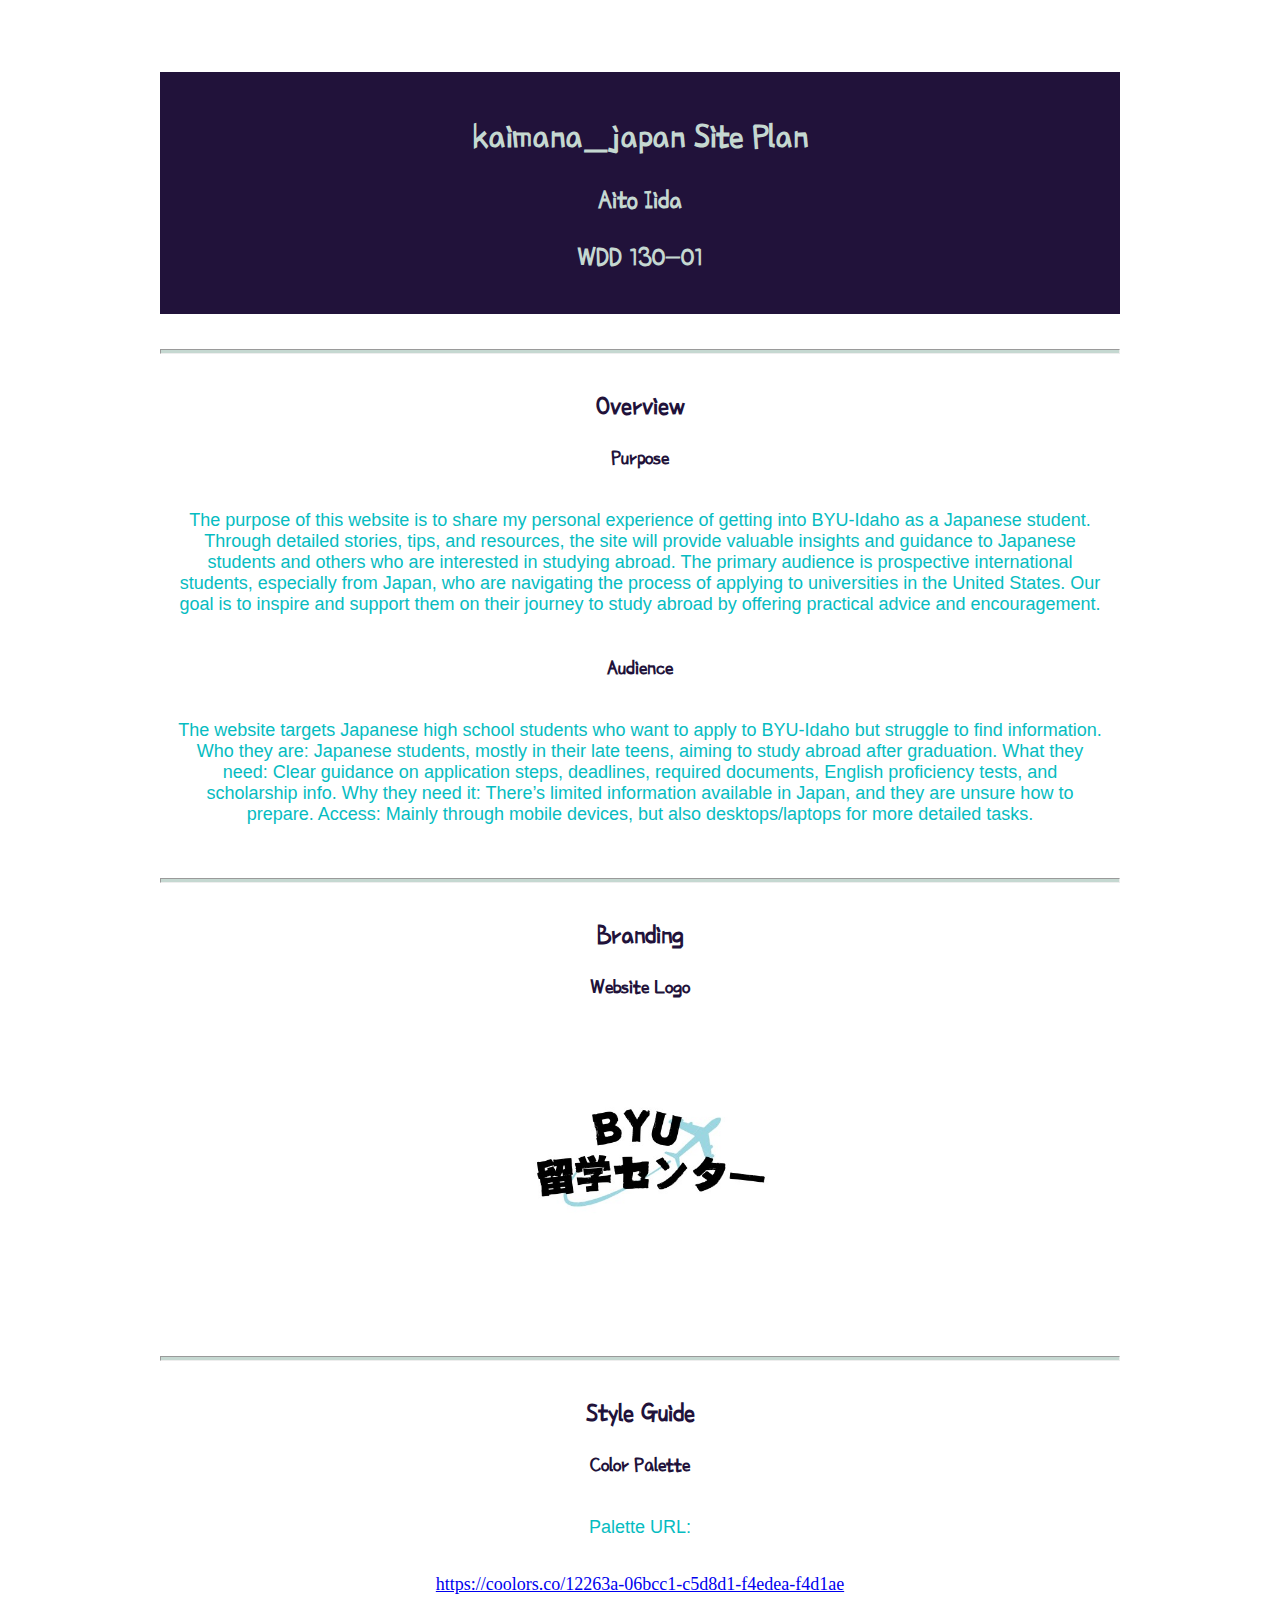
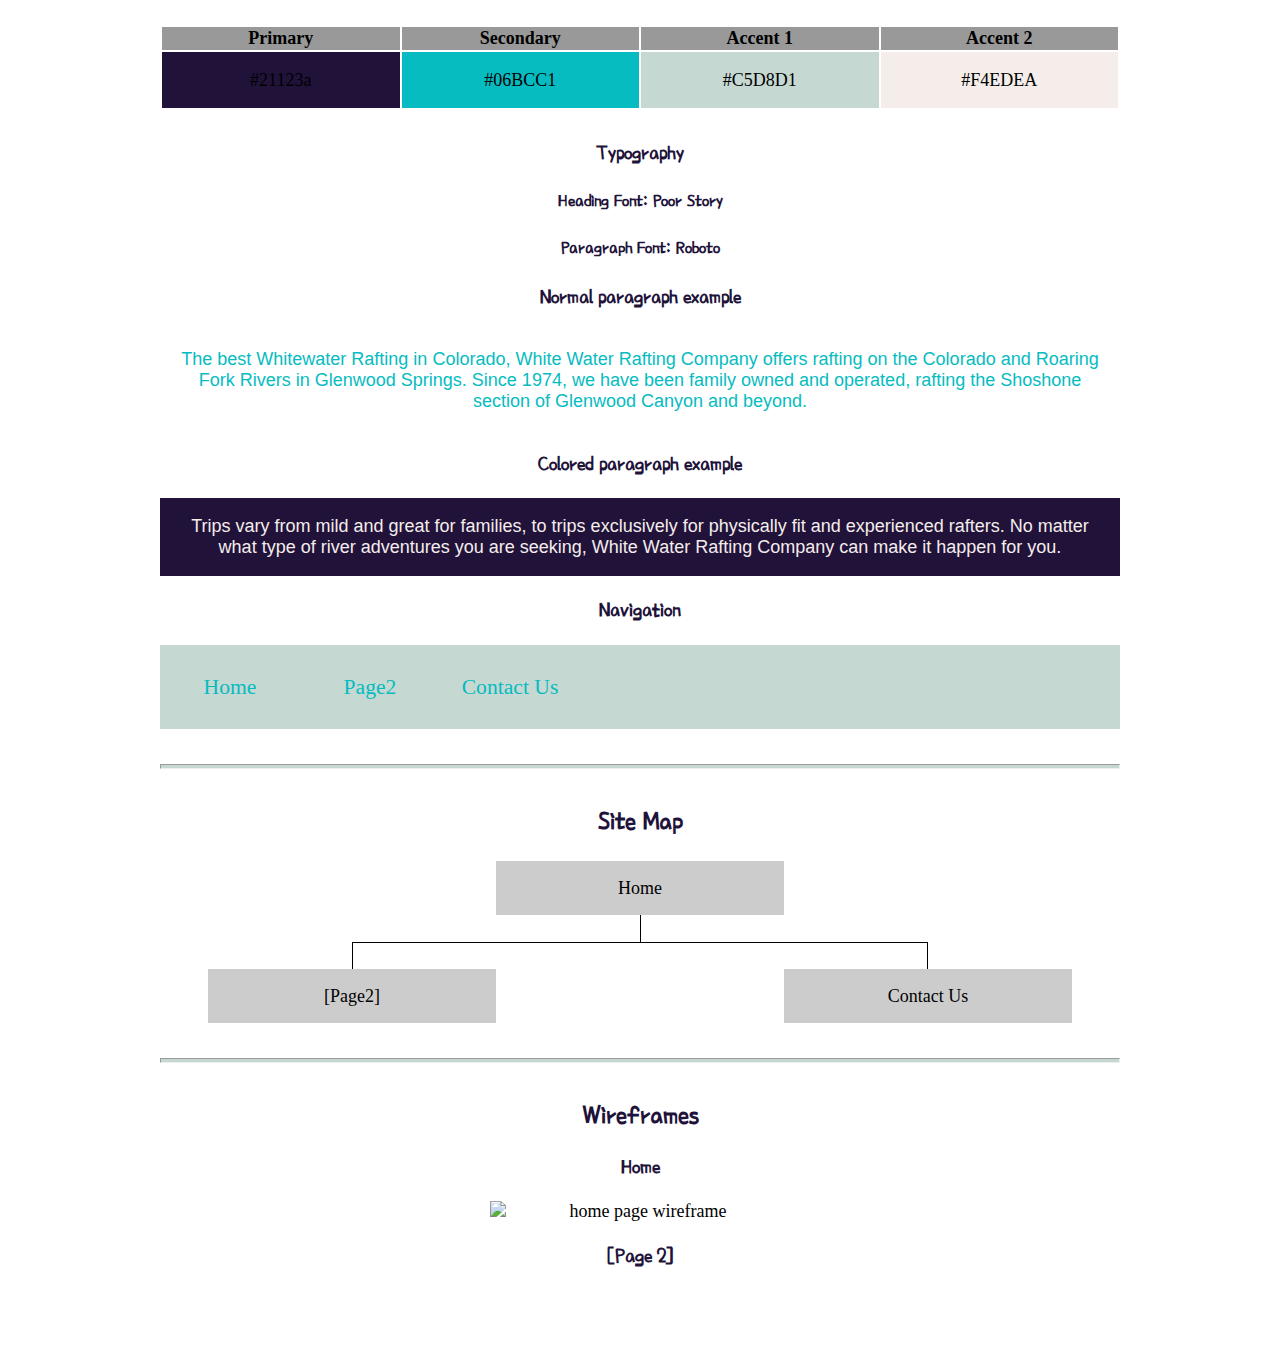
==== wwr/site-plan-rafting.html @ 1d1f46b3 "Add some change" ====
<!DOCTYPE html>
<html lang="en-us">

<head>
  <meta charset="utf-8" />
  <title>Site Plan</title>
  <link type="text/css" rel="stylesheet" href="styles/site-plan-rafting.css" />
</head>

<body>
  <header>
    <h1>kaimana_japan Site Plan</h1>
    <h2>Aito Iida</h2>
    <h2>WDD 130-01</h2>
  </header>
  <main>
    <hr />
    <h2>Overview</h2>
    <h3>Purpose</h3>
    <p>The purpose of this website is to share my personal experience of getting into BYU-Idaho as a Japanese student. Through detailed stories, tips, and resources, the site will provide valuable insights and guidance to Japanese students and others who are interested in studying abroad. The primary audience is prospective international students, especially from Japan, who are navigating the process of applying to universities in the United States. Our goal is to inspire and support them on their journey to study abroad by offering practical advice and encouragement.</p>

    <h3>Audience</h3>
    <p>The website targets Japanese high school students who want to apply to BYU-Idaho but struggle to find information. Who they are: Japanese students, mostly in their late teens, aiming to study abroad after graduation. What they need: Clear guidance on application steps, deadlines, required documents, English proficiency tests, and scholarship info. Why they need it: There’s limited information available in Japan, and they are unsure how to prepare. Access: Mainly through mobile devices, but also desktops/laptops for more detailed tasks.</p>

    <hr />
    <h2>Branding</h2>
    <h3>Website Logo</h3>
    <img src="images/logo.jpg" alt="WDD130" />
    <hr />
    <h2>Style Guide</h2>

    <h3>Color Palette</h3>
    <p>Palette URL:</p>
    <a href="https://coolors.co/12263a-06bcc1-c5d8d1-f4edea-f4d1ae" target="_blank">https://coolors.co/12263a-06bcc1-c5d8d1-f4edea-f4d1ae</a>

    <table class="colors">
      <tr>
        <th>Primary</th>
        <th>Secondary</th>
        <th>Accent 1</th>
        <th>Accent 2</th>
      </tr>
      <tr>
        <td class="primary">#21123a</td>
        <td class="secondary">#06BCC1</td>
        <td class="accent1">#C5D8D1</td>
        <td class="accent2">#F4EDEA</td>
      </tr>
    </table>

    <h3>Typography</h3>
    <h4>Heading Font: Poor Story</h4>
    <h4>Paragraph Font: Roboto</h4>
    <h3>Normal paragraph example</h3>
    <p>
      The best Whitewater Rafting  in Colorado, White Water Rafting Company offers rafting on the Colorado and Roaring Fork Rivers in Glenwood Springs. Since 1974, we have been family owned and operated, rafting the Shoshone section of Glenwood Canyon and beyond.
    </p>
    <h3>Colored paragraph example</h3>
    <p class="colored">
      Trips vary from mild and great for families, to trips exclusively for physically fit and experienced rafters. No matter what type of river adventures you are seeking, White Water Rafting Company can make it happen for you.
    </p>

    <h3>Navigation</h3>
    <nav>
      <a href="#">Home</a>
      <a href="#">Page2</a>
      <a href="#">Contact Us</a>
    </nav>
    <hr />
    <h2>Site Map</h2>
    <div class="sitemap">
      <div class="sm-home">Home</div>
      <div class="sm-page2">[Page2]</div>
      <div class="sm-page3">Contact Us</div>

      <div class="top">&nbsp;</div>
      <div class="left">&nbsp;</div>
      <div class="right">&nbsp;</div>
    </div>
    <hr />
    <h2>Wireframes</h2>

    <h3>Home</h3>
    <img src="https://byui-wdd.github.io/wdd130/rafting_images/wireframe_home.png" alt="home page wireframe" />

    <h3>[Page 2]</h3>
  </main>
</body>

</html>
---- wwr/styles/site-plan-rafting.css ----
/* if you are using any Google fonts change the font names below to your fonts. 
Any spaces in your font name should be replaced with a +. 
Fonts are separated by a & */
@import url('https://fonts.googleapis.com/css2?family=Poor+Story&family=Roboto:ital,wght@0,100;0,300;0,400;0,500;0,700;0,900;1,100;1,300;1,400;1,500;1,700;1,900&display=swap');
:root {
  /* change the values below to your colors from your palette */
  --primary-color: #21123a  ;
  --secondary-color: #06BCC1 ;
  --accent1-color: #C5D8D1;
  --accent2-color: #F4EDEA;

  /* change the values below to your chosen font(s) */
  --heading-font: "Poor Story";
  --paragraph-font: Lato, Helvetica, sans-serif;

  /* these colors below should be chosen from among your palette colors above */
  --headline-color-on-white: #21123a;  /* headlines on a white background */ 
  --headline-color-on-color: #C5D8D1; /* headlines on a colored background */ 
  --paragraph-color-on-white: #06BCC1; /* paragraph text on a white background */ 
  --paragraph-color-on-color: #F4EDEA; /* paragraph text on a colored background */ 
  --paragraph-background-color: #21123a;
  --nav-link-color: #06BCC1;
  --nav-background-color: #C5D8D1;
  --nav-hover-link-color: #F4EDEA;
  --nav-hover-background-color: #21123a;
}


/*  Look around below...but DON'T CHANGE ANYTHING! */

body {
  max-width: 960px;
  margin: 0 auto;
  padding: 4em;
  font-size: 18px;
  text-align: center;
}
img {
  display: block;
  margin: 0 auto;
  max-width: 300px;
}
h1, h2, h3, h4, h5, h6 {
  font-family: var(--heading-font);
  color: var(--headline-color-on-white);
}
h2 {
  text-align: center;
}
hr {
  height: 3px;
  margin: 35px 0;
  background: var(--accent1-color);
}
header {
  padding: 1em;
  text-align: center;
  color: var(--headline-color-on-color);
  background-color: var(--paragraph-background-color);
}
header > h1, header > h2 {
  color: var(--headline-color-on-color);
}
p {
  font-family: var(--paragraph-font);
  color: var(--paragraph-color-on-white);
  padding: 1em;
}
.colors {
  width: 100%;
  min-width: 350px;
  margin: 30px auto;
  text-align: center;
}
.colors th {
  background-color: #999;
}
.colors td{
  width: 25%;
  height: 3em;
}
.primary {
  background-color: var(--primary-color);
}
.secondary {
  background-color: var(--secondary-color);
}
.accent1 {
  background-color: var(--accent1-color);
}
.accent2{
  background-color: var(--accent2-color);
}
p.colored {
  background-color: var(--paragraph-background-color);
  color: var(--paragraph-color-on-color);
}
nav {
  background-color: var(--nav-background-color);
  line-height: 3em;
  text-align: center;
  font-size: 1.2em;
}
nav  {
  list-style-type: none;
  display: flex;
}
nav a {
  padding:1em;
  min-width: 120px;
  text-decoration: none;
  padding: 10px;
}
nav a:link, nav a:visited {
  color: var(--nav-link-color);
}
nav a:hover {
  color: var(--nav-hover-link-color);
  background-color: var(--nav-hover-background-color);
}
.sitemap {
  display: grid;
  justify-content: center;

  grid-template-columns: repeat(6, 15%);
  grid-template-rows: 3em 1.5em 1.5em 3em;
  grid-template-areas: ". . home home . ."
    ". . . top . ."
    ". left left right right ."
    "page2 page2 . . page3 page3";
}
.sitemap > div {
  text-align: center;
}
.sm-home {
  grid-area: home;
  background-color: #ccc;
  line-height: 3em;
}
.sm-page2 {
  grid-area: page2;
  background-color: #ccc;
  line-height: 3em;
}
.sm-page3 {
  grid-area: page3;
  background-color: #ccc;
  line-height: 3em;
}
.top {
  grid-area: top;
  border-left: 1px solid;
}
.left {
  grid-area: left;
  border-top: 1px solid;
  border-left: 1px solid;
}
.right {
  grid-area: right;
  border-top: 1px solid;
  border-right: 1px solid;
}
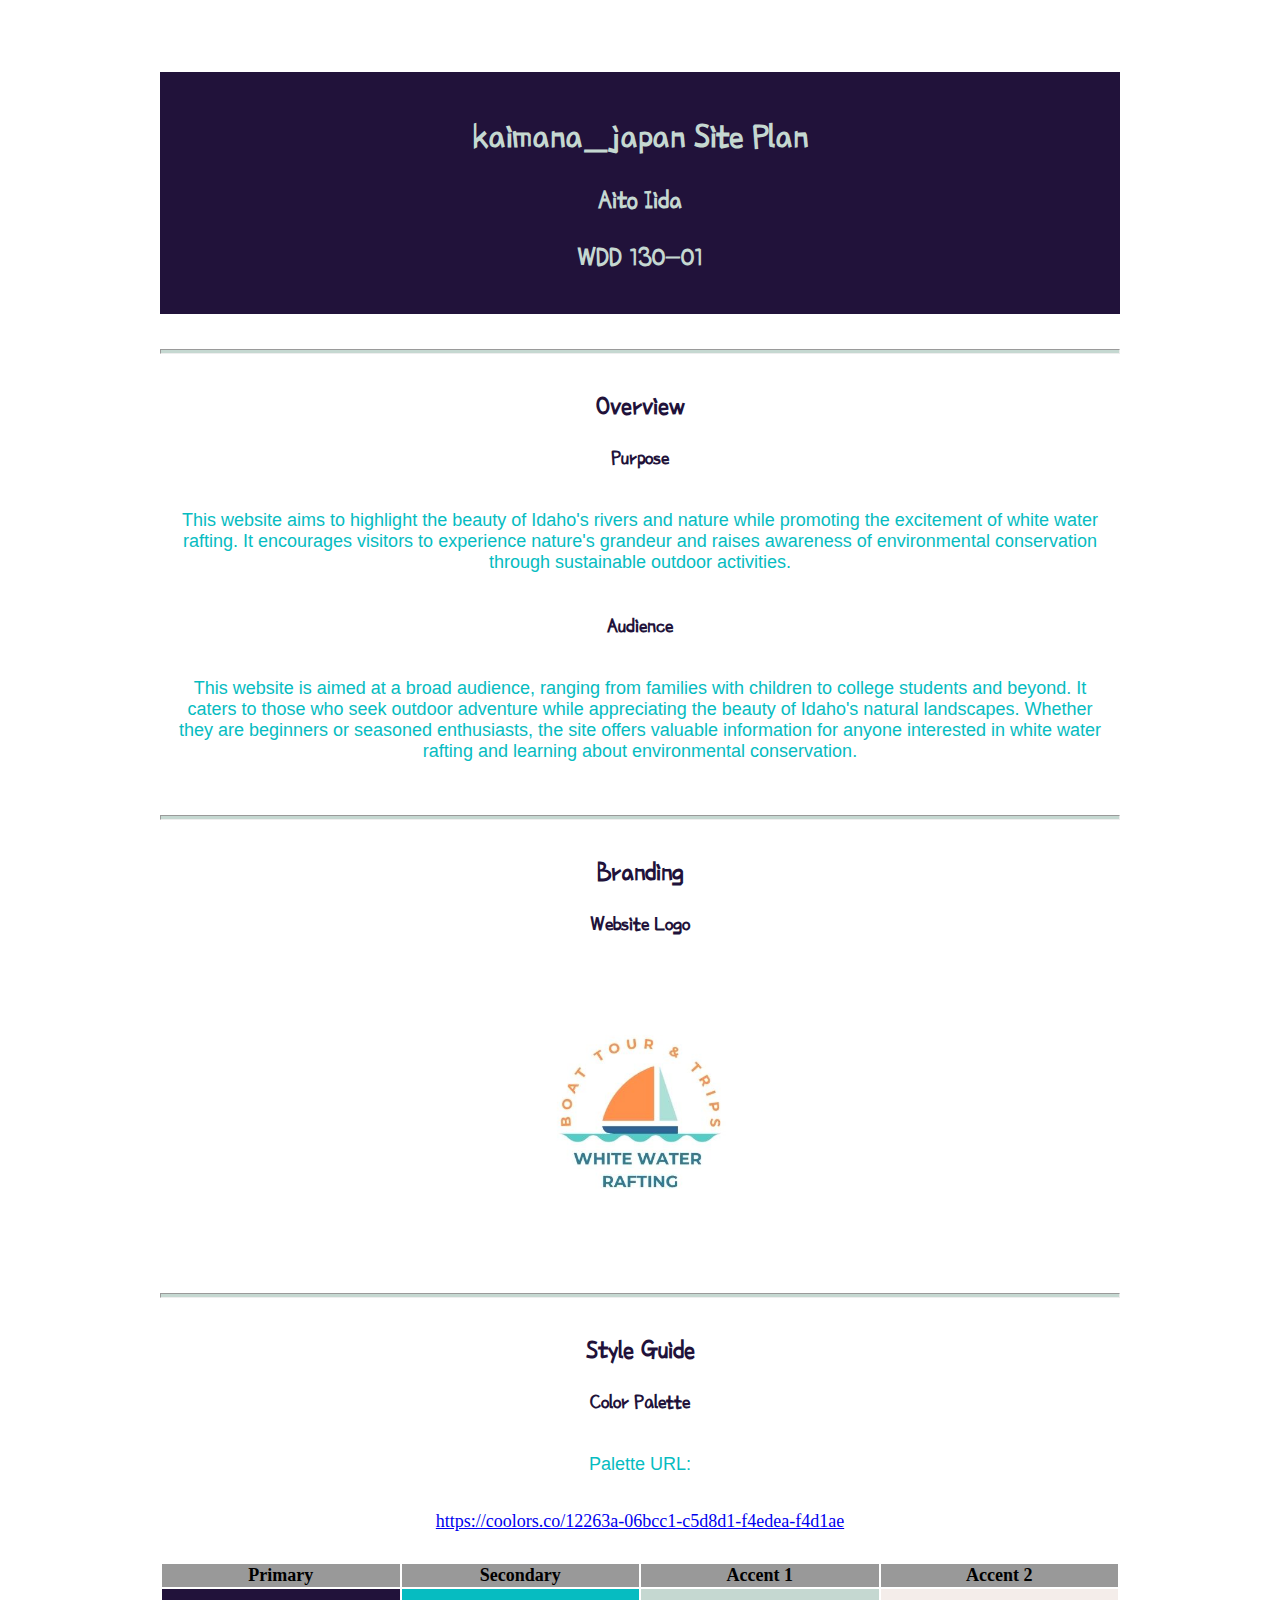
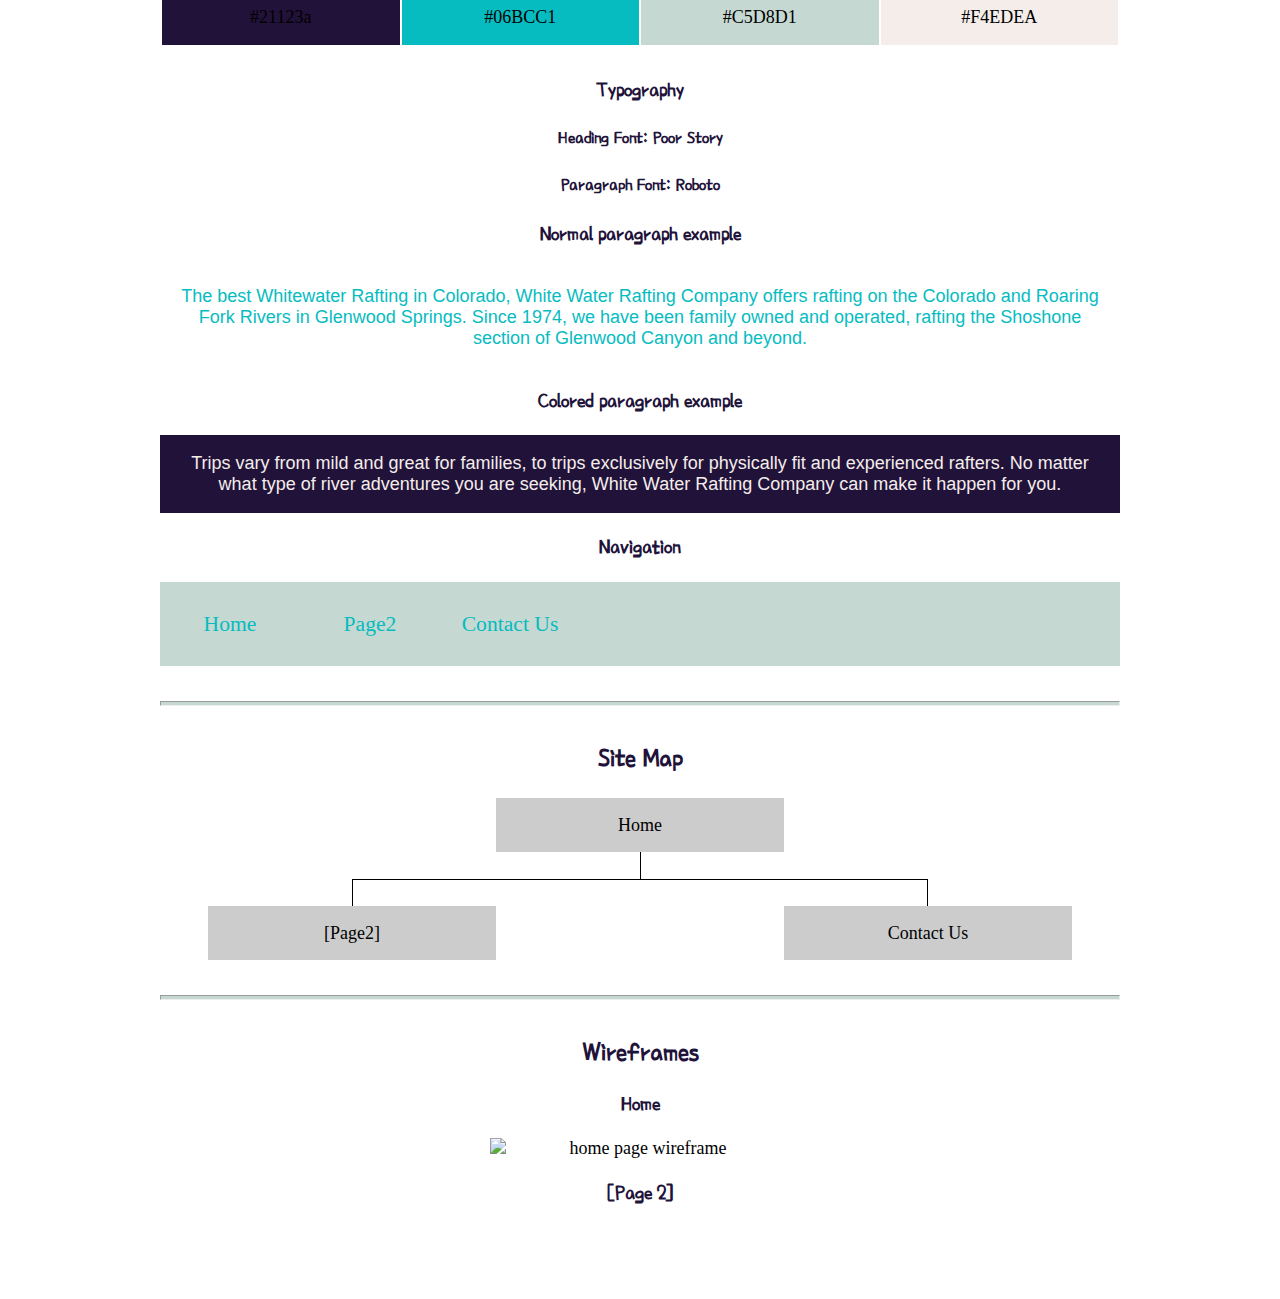
==== commit 8ac20d8a: "adding" ====
--- a/wwr/site-plan-rafting.html
+++ b/wwr/site-plan-rafting.html
@@ -17,10 +17,10 @@
     <hr />
     <h2>Overview</h2>
     <h3>Purpose</h3>
-    <p>The purpose of this website is to share my personal experience of getting into BYU-Idaho as a Japanese student. Through detailed stories, tips, and resources, the site will provide valuable insights and guidance to Japanese students and others who are interested in studying abroad. The primary audience is prospective international students, especially from Japan, who are navigating the process of applying to universities in the United States. Our goal is to inspire and support them on their journey to study abroad by offering practical advice and encouragement.</p>
+    <p>This website aims to highlight the beauty of Idaho's rivers and nature while promoting the excitement of white water rafting. It encourages visitors to experience nature's grandeur and raises awareness of environmental conservation through sustainable outdoor activities.</p>
 
     <h3>Audience</h3>
-    <p>The website targets Japanese high school students who want to apply to BYU-Idaho but struggle to find information. Who they are: Japanese students, mostly in their late teens, aiming to study abroad after graduation. What they need: Clear guidance on application steps, deadlines, required documents, English proficiency tests, and scholarship info. Why they need it: There’s limited information available in Japan, and they are unsure how to prepare. Access: Mainly through mobile devices, but also desktops/laptops for more detailed tasks.</p>
+    <p>This website is aimed at a broad audience, ranging from families with children to college students and beyond. It caters to those who seek outdoor adventure while appreciating the beauty of Idaho's natural landscapes. Whether they are beginners or seasoned enthusiasts, the site offers valuable information for anyone interested in white water rafting and learning about environmental conservation.</p>
 
     <hr />
     <h2>Branding</h2>
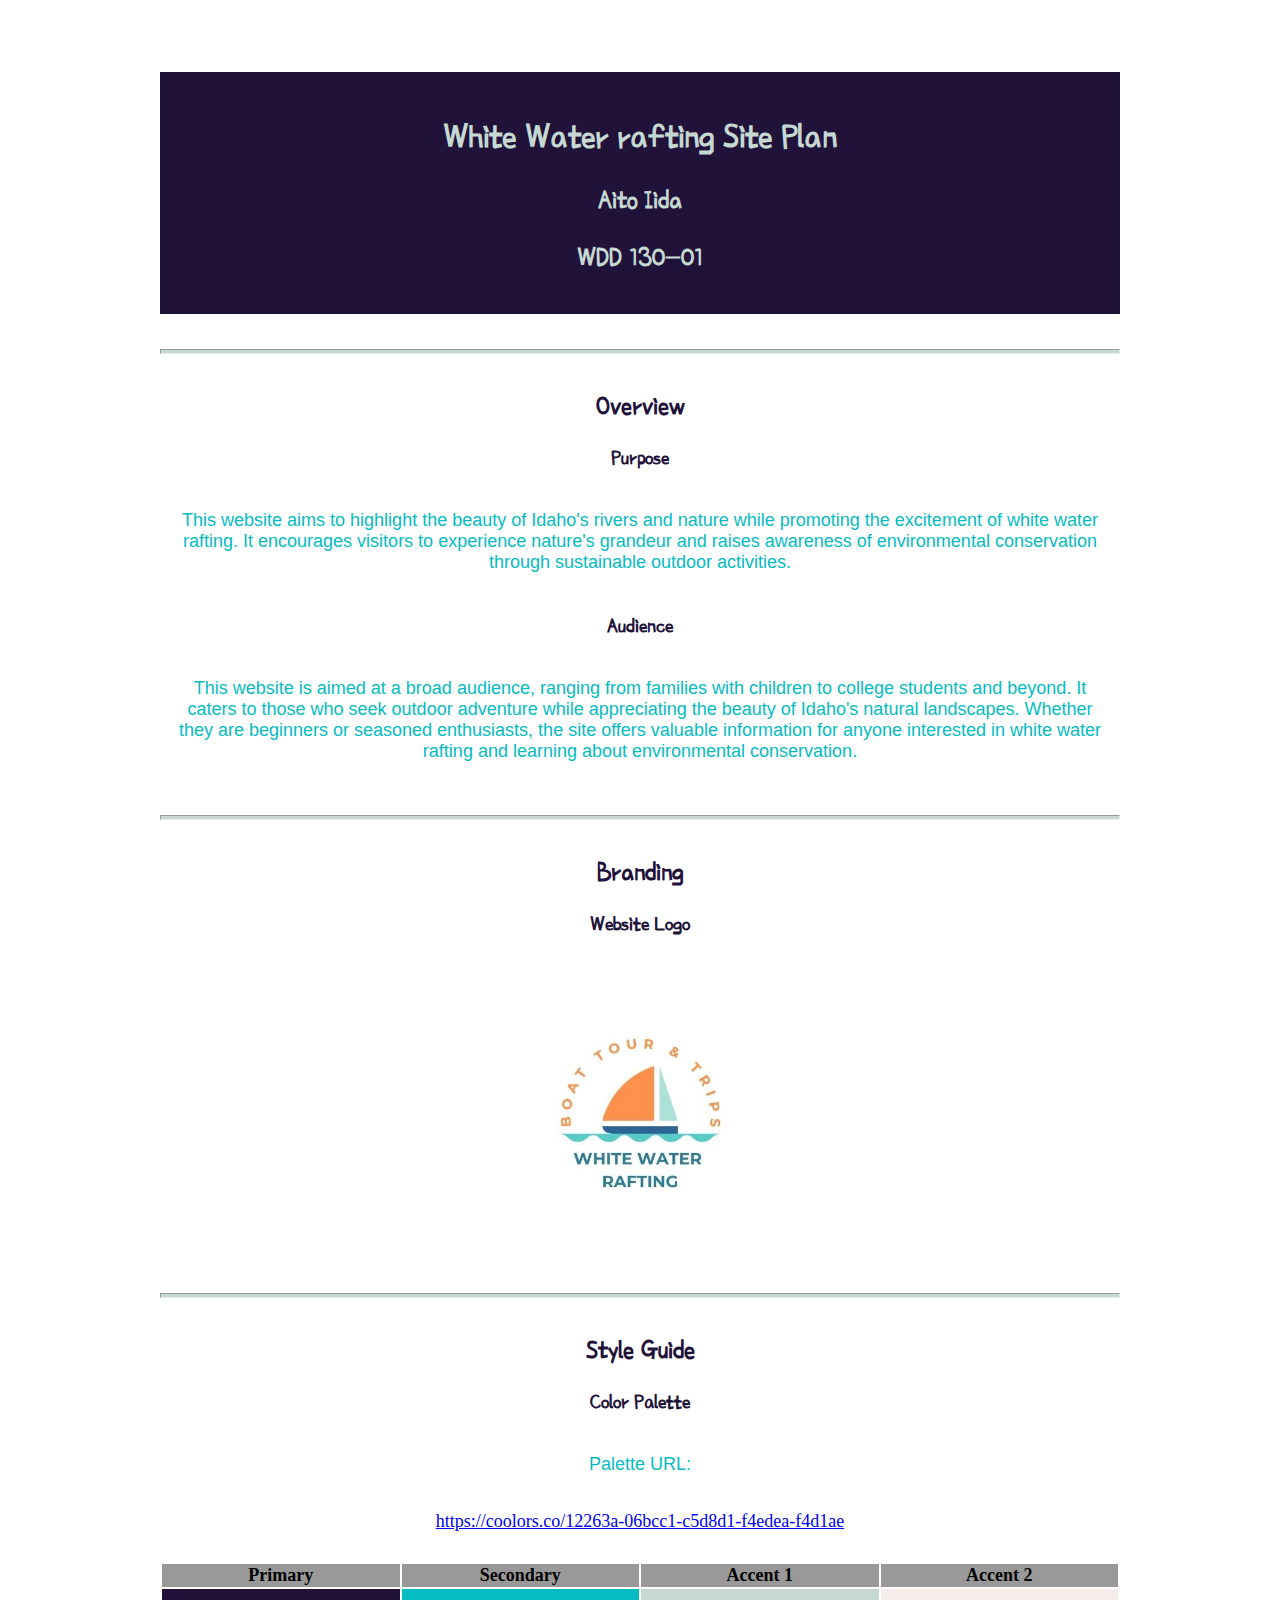
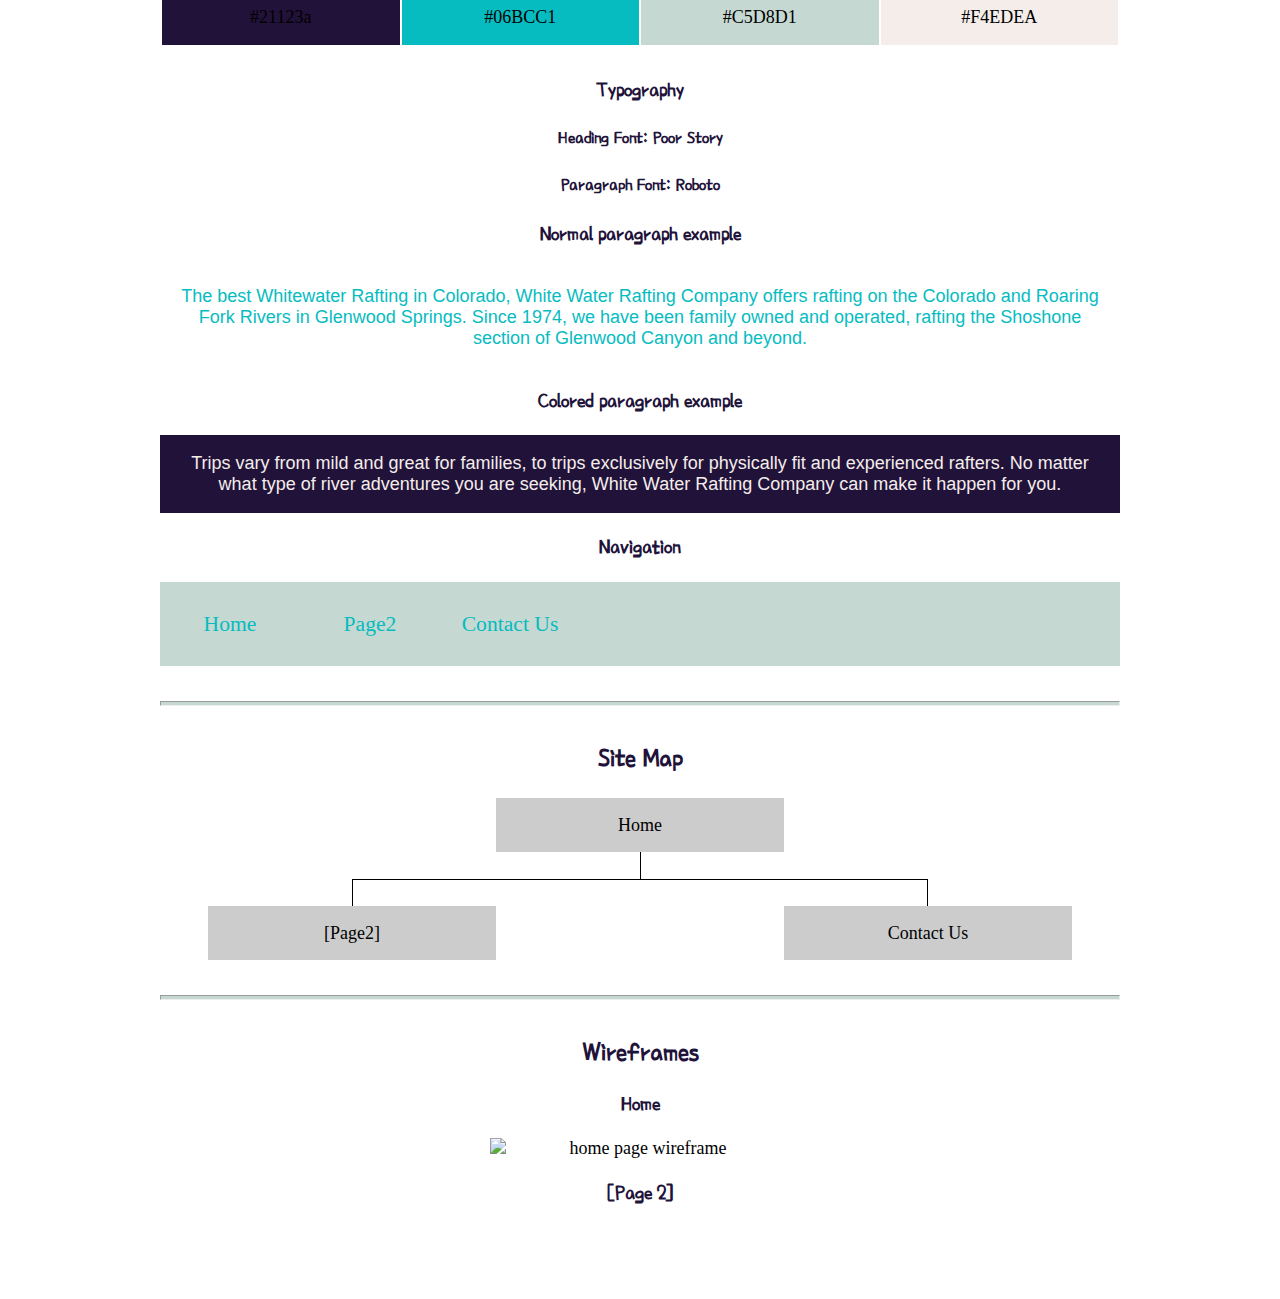
==== commit 9192a136: "name change" ====
--- a/wwr/site-plan-rafting.html
+++ b/wwr/site-plan-rafting.html
@@ -9,7 +9,7 @@
 
 <body>
   <header>
-    <h1>kaimana_japan Site Plan</h1>
+    <h1>White Water rafting Site Plan</h1>
     <h2>Aito Iida</h2>
     <h2>WDD 130-01</h2>
   </header>
